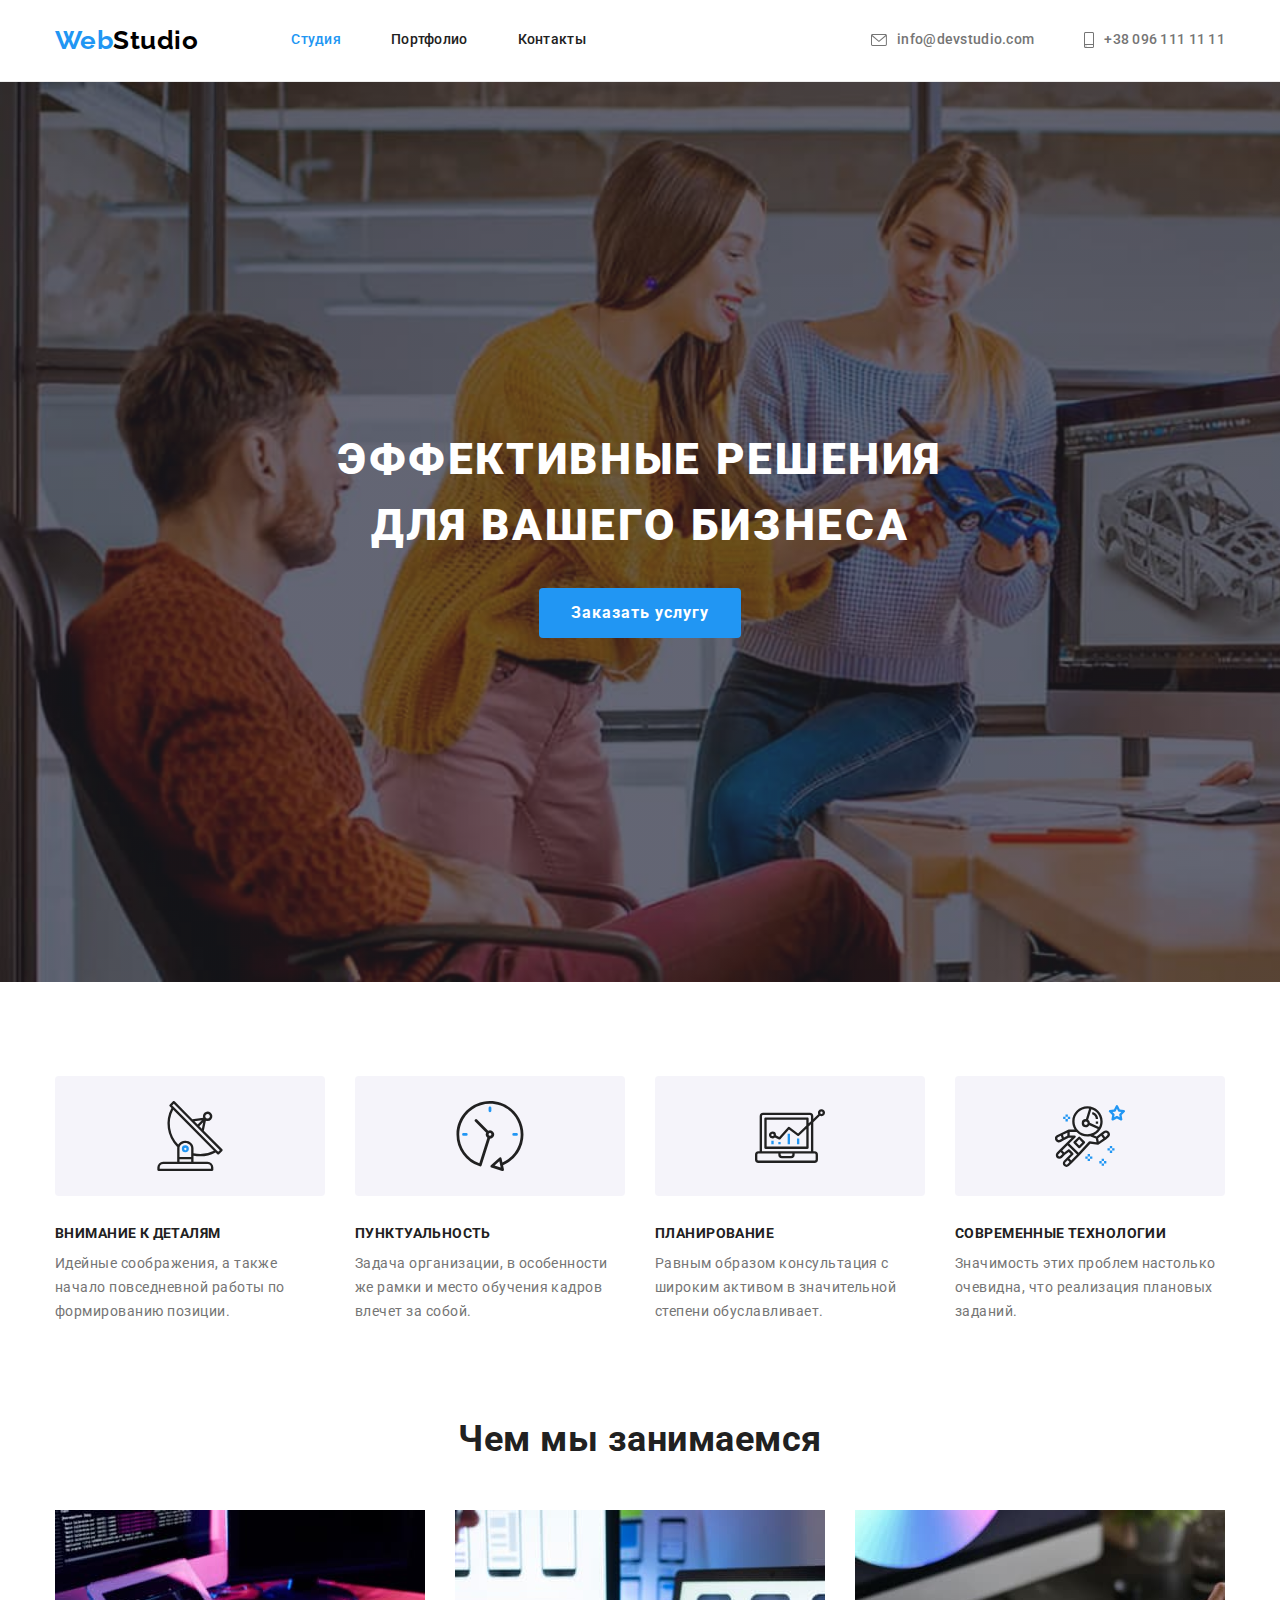
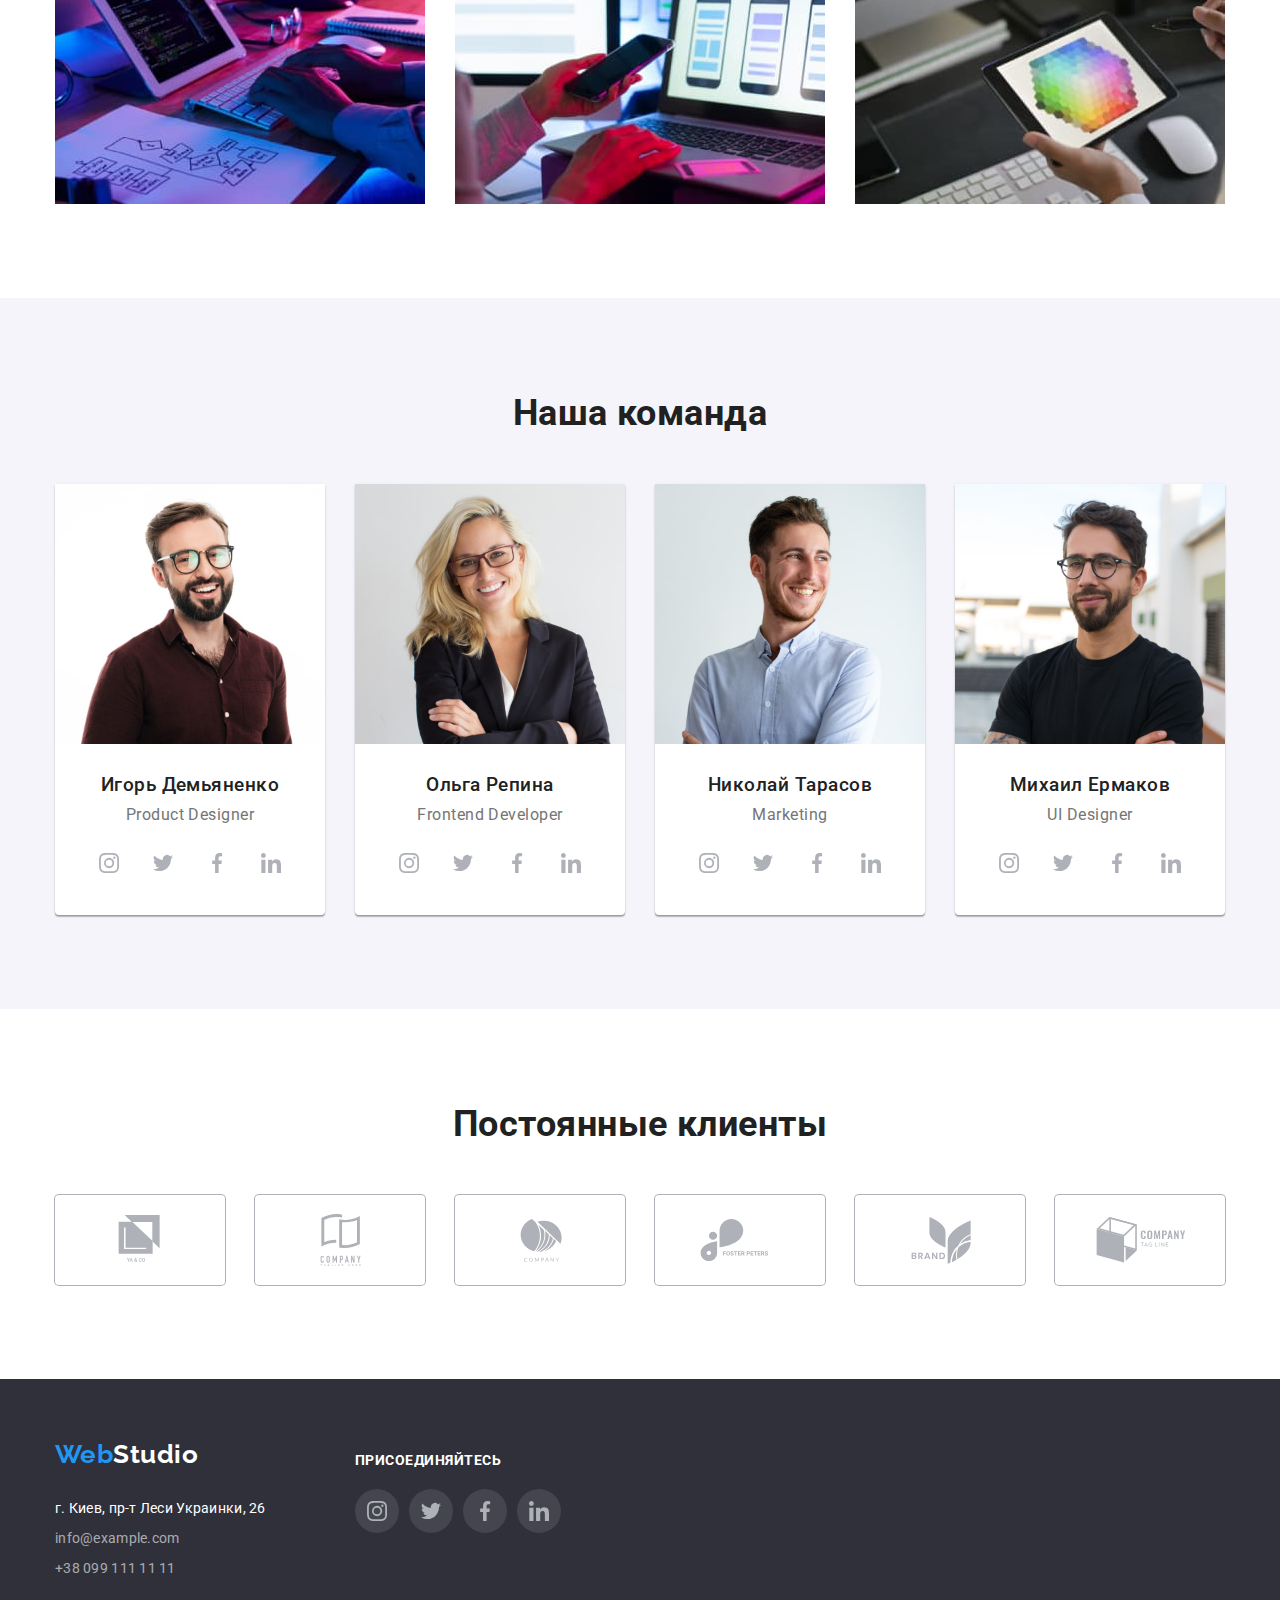
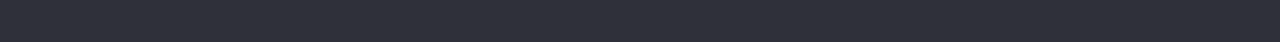
==== index.html @ 1696f5d5 "Клонирую файлы предыдущей работы." ====
<!DOCTYPE html>
<html lang="ru">
  <head>
    <meta charset="UTF-8" />
    <meta http-equiv="X-UA-Compatible" content="IE=edge" />
    <meta name="viewport" content="width=device-width, initial-scale=1.0" />
    <title>Студия</title>
    <link rel="preconnect" href="https://fonts.gstatic.com" />
    <link
      href="https://fonts.googleapis.com/css2?family=Raleway:wght@700&family=Roboto:wght@400;500;700;900&display=swap"
      rel="stylesheet"
    />
    <link
      rel="stylesheet"
      href="https://cdnjs.cloudflare.com/ajax/libs/modern-normalize/1.0.0/modern-normalize.min.css"
    />
    <link rel="stylesheet" href="./css/styles.css" />
  </head>
  <body>
    <header class="site-header">
      <div class="container flexbox">
        <nav class="site-navigation flexbox">
          <a href="./index.html" class="logo" tabindex="-1"
            ><span class="accent">Web</span>Studio</a
          >
          <ul class="menu list flexbox">
            <li class="item">
              <a class="current menu-link link" href="./index.html" tabindex="1"
                >Студия</a
              >
            </li>
            <li class="item">
              <a class="menu-link link" href="./portfolio.html" tabindex="2"
                >Портфолио</a
              >
            </li>
            <li class="item">
              <a class="menu-link link" href="" tabindex="3">Контакты</a>
            </li>
          </ul>
        </nav>
        <ul class="contacts list flexbox">
          <li class="item">
            <a class="contacts-link link" href="mailto:info@devstudio.com">
              <svg class="icon" width="16" height="12">
                <use href="./images/icons.svg#icon-envelope"></use>
              </svg>
              info@devstudio.com
            </a>
          </li>
          <li class="item">
            <a class="contacts-link link" href="tel:+380961111111">
              <svg class="icon" width="10" height="16">
                <use href="./images/icons.svg#icon-smartphone"></use>
              </svg>
              +38 096 111 11 11
            </a>
          </li>
        </ul>
      </div>
    </header>

    <main>
      <section class="hero">
        <div class="container">
          <h1 class="hero-title">Эффективные решения для вашего бизнеса</h1>
          <button class="hero-button" type="button">Заказать услугу</button>
        </div>
      </section>
      <section class="section-features">
        <div class="container">
          <h2 class="visually-hidden">Особенности</h2>
          <ul class="features-list list grid">
            <li class="item">
              <h3 class="features-title icon-antenna">Внимание к деталям</h3>
              <p class="features-text">
                Идейные соображения, а также начало повседневной работы по
                формированию позиции.
              </p>
            </li>
            <li class="item">
              <h3 class="features-title icon-clock">Пунктуальность</h3>
              <p class="features-text">
                Задача организации, в особенности же рамки и место обучения
                кадров влечет за собой.
              </p>
            </li>
            <li class="item">
              <h3 class="features-title icon-diagram">Планирование</h3>
              <p class="features-text">
                Равным образом консультация с широким активом в значительной
                степени обуславливает.
              </p>
            </li>
            <li class="item">
              <h3 class="features-title icon-astronaut">
                Современные технологии
              </h3>
              <p class="features-text">
                Значимость этих проблем настолько очевидна, что реализация
                плановых заданий.
              </p>
            </li>
          </ul>
        </div>
      </section>
      <section class="section">
        <div class="container">
          <h2 class="section-title">Чем мы занимаемся</h2>
          <ul class="services list grid">
            <li class="item">
              <img
                class="image"
                src="./images/img1-min.jpg"
                width="370"
                height="294"
                alt="Услуга 1"
              />
            </li>
            <li class="item">
              <img
                class="image"
                src="./images/img2-min.jpg"
                width="370"
                height="294"
                alt="Услуга 2"
              />
            </li>
            <li class="item">
              <img
                class="image"
                src="./images/img3-min.jpg"
                width="370"
                height="294"
                alt="Услуга 3"
              />
            </li>
          </ul>
        </div>
      </section>
      <section class="section section-team">
        <div class="container">
          <h2 class="section-title">Наша команда</h2>
          <ul class="team list grid">
            <li class="item">
              <img
                class="image"
                src="./images/team/team-cart-1-min.jpg"
                width="810"
                height="780"
                alt="Игорь Демьяненко"
              />
              <div class="team-info">
                <h3 class="team-member">Игорь Демьяненко</h3>
                <p class="team-member-position">Product Designer</p>
                <ul class="member-social-list list">
                  <li class="social-item">
                    <a href="" target="_blank" rel="noopener noreferrer">
                      <svg width="44" height="44">
                        <use href="./images/icons.svg#icon-instagram"></use>
                      </svg>
                    </a>
                  </li>
                  <li class="social-item">
                    <a href="" target="_blank" rel="noopener noreferrer">
                      <svg width="44" height="44">
                        <use href="./images/icons.svg#icon-twitter"></use>
                      </svg>
                    </a>
                  </li>
                  <li class="social-item">
                    <a href="" target="_blank" rel="noopener noreferrer">
                      <svg width="44" height="44">
                        <use href="./images/icons.svg#icon-facebook"></use>
                      </svg>
                    </a>
                  </li>
                  <li class="social-item">
                    <a href="" target="_blank" rel="noopener noreferrer">
                      <svg width="44" height="44">
                        <use href="./images/icons.svg#icon-linkedin"></use>
                      </svg>
                    </a>
                  </li>
                </ul>
              </div>
            </li>
            <li class="item">
              <img
                class="image"
                src="./images/team/team-cart-2-min.jpg"
                width="810"
                height="780"
                alt="Ольга Репина"
              />
              <div class="team-info">
                <h3 class="team-member">Ольга Репина</h3>
                <p class="team-member-position">Frontend Developer</p>
                <ul class="member-social-list list">
                  <li class="social-item">
                    <a href="" target="_blank" rel="noopener noreferrer">
                      <svg width="44" height="44">
                        <use href="./images/icons.svg#icon-instagram"></use>
                      </svg>
                    </a>
                  </li>
                  <li class="social-item">
                    <a href="" target="_blank" rel="noopener noreferrer">
                      <svg width="44" height="44">
                        <use href="./images/icons.svg#icon-twitter"></use>
                      </svg>
                    </a>
                  </li>
                  <li class="social-item">
                    <a href="" target="_blank" rel="noopener noreferrer">
                      <svg width="44" height="44">
                        <use href="./images/icons.svg#icon-facebook"></use>
                      </svg>
                    </a>
                  </li>
                  <li class="social-item">
                    <a href="" target="_blank" rel="noopener noreferrer">
                      <svg width="44" height="44">
                        <use href="./images/icons.svg#icon-linkedin"></use>
                      </svg>
                    </a>
                  </li>
                </ul>
              </div>
            </li>
            <li class="item">
              <img
                class="image"
                src="./images/team/team-cart-3-min.jpg"
                width="810"
                height="780"
                alt="Николай Тарасов"
              />
              <div class="team-info">
                <h3 class="team-member">Николай Тарасов</h3>
                <p class="team-member-position">Marketing</p>
                <ul class="member-social-list list">
                  <li class="social-item">
                    <a href="" target="_blank" rel="noopener noreferrer">
                      <svg width="44" height="44">
                        <use href="./images/icons.svg#icon-instagram"></use>
                      </svg>
                    </a>
                  </li>
                  <li class="social-item">
                    <a href="" target="_blank" rel="noopener noreferrer">
                      <svg width="44" height="44">
                        <use href="./images/icons.svg#icon-twitter"></use>
                      </svg>
                    </a>
                  </li>
                  <li class="social-item">
                    <a href="" target="_blank" rel="noopener noreferrer">
                      <svg width="44" height="44">
                        <use href="./images/icons.svg#icon-facebook"></use>
                      </svg>
                    </a>
                  </li>
                  <li class="social-item">
                    <a href="" target="_blank" rel="noopener noreferrer">
                      <svg width="44" height="44">
                        <use href="./images/icons.svg#icon-linkedin"></use>
                      </svg>
                    </a>
                  </li>
                </ul>
              </div>
            </li>
            <li class="item">
              <img
                class="image"
                src="./images/team/team-cart-4-min.jpg"
                width="810"
                height="780"
                alt="Михаил Ермаков"
              />
              <div class="team-info">
                <h3 class="team-member">Михаил Ермаков</h3>
                <p class="team-member-position">UI Designer</p>
                <ul class="member-social-list list">
                  <li class="social-item">
                    <a href="" target="_blank" rel="noopener noreferrer">
                      <svg width="44" height="44">
                        <use href="./images/icons.svg#icon-instagram"></use>
                      </svg>
                    </a>
                  </li>
                  <li class="social-item">
                    <a href="" target="_blank" rel="noopener noreferrer">
                      <svg width="44" height="44">
                        <use href="./images/icons.svg#icon-twitter"></use>
                      </svg>
                    </a>
                  </li>
                  <li class="social-item">
                    <a href="" target="_blank" rel="noopener noreferrer">
                      <svg width="44" height="44">
                        <use href="./images/icons.svg#icon-facebook"></use>
                      </svg>
                    </a>
                  </li>
                  <li class="social-item">
                    <a href="" target="_blank" rel="noopener noreferrer">
                      <svg width="44" height="44">
                        <use href="./images/icons.svg#icon-linkedin"></use>
                      </svg>
                    </a>
                  </li>
                </ul>
              </div>
            </li>
          </ul>
        </div>
      </section>

      <section class="clisnts section">
        <div class="container">
          <h2 class="section-title">Постоянные клиенты</h2>
          <ul class="clients-list grid list">
            <li class="item">
              <a
                class="client-link"
                href=""
                target="_blank"
                rel="noopener noreferrer"
              >
                <svg width="170" height="90">
                  <use href="./images/sprite-clients.svg#icon-client-1"></use>
                </svg>
              </a>
            </li>
            <li class="item">
              <a
                class="client-link"
                href=""
                target="_blank"
                rel="noopener noreferrer"
              >
                <svg width="170" height="90">
                  <use href="./images/sprite-clients.svg#icon-client-2"></use>
                </svg>
              </a>
            </li>
            <li class="item">
              <a
                class="client-link"
                href=""
                target="_blank"
                rel="noopener noreferrer"
              >
                <svg width="170" height="90">
                  <use href="./images/sprite-clients.svg#icon-client-3"></use>
                </svg>
              </a>
            </li>
            <li class="item">
              <a
                class="client-link"
                href=""
                target="_blank"
                rel="noopener noreferrer"
              >
                <svg width="170" height="90">
                  <use href="./images/sprite-clients.svg#icon-client-4"></use>
                </svg>
              </a>
            </li>
            <li class="item">
              <a
                class="client-link"
                href=""
                target="_blank"
                rel="noopener noreferrer"
              >
                <svg width="170" height="90">
                  <use href="./images/sprite-clients.svg#icon-client-5"></use>
                </svg>
              </a>
            </li>
            <li class="item">
              <a
                class="client-link"
                href=""
                target="_blank"
                rel="noopener noreferrer"
              >
                <svg width="170" height="90">
                  <use href="./images/sprite-clients.svg#icon-client-6"></use>
                </svg>
              </a>
            </li>
          </ul>
        </div>
      </section>
    </main>
    <footer class="footer">
      <div class="container">
        <ul class="grid list">
          <li class="item">
            <a href="./index.html" class="logo footer-logo"
              ><span class="accent">Web</span>Studio</a
            >
            <address class="footer-contacs">
              <ul class="list">
                <li>
                  <a
                    class="footer-contacs-item color-w link"
                    href="https://goo.gl/maps/rSywJjDoSxNGy83C9"
                    target="_blank"
                    rel="noopener noreferrer"
                    >г. Киев, пр-т Леси Украинки, 26</a
                  >
                </li>
                <li>
                  <a
                    class="footer-contacs-item link"
                    href="mailto:info@example.com"
                    >info@example.com</a
                  >
                </li>
                <li>
                  <a class="footer-contacs-item link" href="tel:+380991111111"
                    >+38 099 111 11 11</a
                  >
                </li>
              </ul>
            </address>
          </li>
          <li class="item">
            <p class="social-title">Присоединяйтесь</p>
            <ul class="footer-social-list list">
              <li class="social-item">
                <a href="" target="_blank" rel="noopener noreferrer">
                  <svg width="44" height="44">
                    <use href="./images/icons.svg#icon-instagram"></use>
                  </svg>
                </a>
              </li>
              <li class="social-item">
                <a href="" target="_blank" rel="noopener noreferrer">
                  <svg width="44" height="44">
                    <use href="./images/icons.svg#icon-twitter"></use>
                  </svg>
                </a>
              </li>
              <li class="social-item">
                <a href="" target="_blank" rel="noopener noreferrer">
                  <svg width="44" height="44">
                    <use href="./images/icons.svg#icon-facebook"></use>
                  </svg>
                </a>
              </li>
              <li class="social-item">
                <a href="" target="_blank" rel="noopener noreferrer">
                  <svg width="44" height="44">
                    <use href="./images/icons.svg#icon-linkedin"></use>
                  </svg>
                </a>
              </li>
            </ul>
          </li>
          <li class="item"></li>
          <li class="item"></li>
        </ul>
      </div>
    </footer>
  </body>
</html>
---- css/styles.css ----
:root {
  --main-text-color: #757575;
  --color-text: #212121;
  --color-text-w: #ffffff;
  --color-accent: #2196f3;
  --color-background-dark: #2f303a;
  --color-background-btn: #f5f4fa;
  --background-btn-focus: #188ce8;
  --grid-item: 3;
  --padding-section: 94px;
}

body {
  font-family: 'Roboto', sans-serif;
  font-weight: 400;
  font-size: 16px;
  line-height: 1.87;
  letter-spacing: 0.03em;
  color: var(--main-text-color);
}

h1,
h2,
h3,
h4,
h5,
h6 {
  margin-top: 0;
}

.container {
  width: 1200px;
  padding-left: 15px;
  padding-right: 15px;
  margin-left: auto;
  margin-right: auto;
}

.visually-hidden {
  position: absolute !important;
  clip: rect(1px 1px 1px 1px);
  clip: rect(1px, 1px, 1px, 1px);
  padding: 0 !important;
  border: 0 !important;
  height: 1px !important;
  width: 1px !important;
  overflow: hidden;
}

.icon {
  fill: currentColor;
  margin-right: 10px;
}

.logo {
  font-family: 'Raleway', sans-serif;
  font-weight: 700;
  font-size: 26px;
  line-height: 1.19;
  text-decoration: none;
  color: #000000;
}

.footer {
  background-color: var(--color-background-dark);
}

.footer .grid > .item {
  --grid-item: 4;
}

.footer-social-list {
  display: flex;
}

.accent {
  color: var(--color-accent);
}

.list {
  list-style: none;
  margin: 0;
  padding: 0;
}

.link {
  font-size: 14px;
  line-height: 1.14;
  letter-spacing: 0.02em;
  text-decoration: none;
}

.image {
  max-width: 100%;
  height: auto;
  display: block;
}

.section-title {
  margin-bottom: 50px;
  font-weight: 700;
  font-size: 36px;
  line-height: 1.167;
  text-align: center;
  color: var(--color-text);
}

.flexbox {
  display: flex;
}

.grid {
  display: flex;
  flex-wrap: wrap;
  margin-top: -30px;
  margin-left: -30px;
}

.grid > .item {
  margin-top: 30px;
  margin-left: 30px;
  flex-basis: calc((100% - 30px * var(--grid-item)) / var(--grid-item));
}

.section {
  padding-top: var(--padding-section);
  padding-bottom: var(--padding-section);
}

.site-header {
  padding-top: 25px;
  padding-bottom: 25px;
  border-bottom: 1px solid #ececec;
}

.site-navigation,
.site-header > .container {
  align-items: center;
}

.menu {
  margin-left: 93px;
}

/* .site-header .item:not(:last-child) {
  margin-right: 50px;
} */

.site-header .item + .item {
  margin-left: 50px;
}

.menu-link,
.contacts-link {
  font-weight: 500;
}

.menu-link {
  color: var(--color-text);
  display: block;
  padding: 5px 0;
}

.contacts {
  margin-left: auto;
  align-items: center;
}

.contacts-link {
  color: var(--main-text-color);
  display: flex;
  align-items: center;
}

.current,
.menu-link:hover,
.menu-link:focus,
.contacts-link:hover,
.contacts-link:focus {
  color: var(--color-accent);
}

.hero {
  display: flex;
  align-items: center;
  min-height: 100vh;
  background-color: var(--color-background-dark);
  text-align: center;
  background-image: linear-gradient(
      to bottom,
      rgba(47, 48, 58, 0.4),
      rgba(47, 48, 58, 0.4)
    ),
    url(../images/hero-bg-min.jpeg);
  background-repeat: no-repeat;
  background-size: cover;
  background-position: left top;
  max-width: 1600px;
  margin-left: auto;
  margin-right: auto;
}

.hero-title {
  max-width: 696px;
  margin-left: auto;
  margin-right: auto;
  font-weight: 900;
  font-size: 44px;
  line-height: 1.5;
  letter-spacing: 0.06em;
  text-transform: uppercase;
  color: var(--color-text-w);
}

.hero-button {
  font-weight: 700;
  line-height: 1.875;
  letter-spacing: 0.06em;
  color: var(--color-text-w);
  cursor: pointer;
  background-color: var(--color-accent);

  padding: 10px 32px;
  border-width: 0;
  border-radius: 4px;
}

.hero-button:hover,
.hero-button:focus {
  background-color: var(--background-btn-focus);
}

.footer-logo {
  color: var(--color-text-w);
}

.section-features {
  padding-top: var(--padding-section);
}

.features-list > .item {
  --grid-item: 4;
}

.features-title {
  font-weight: 700;
  font-size: 14px;
  line-height: 1.14;
  letter-spacing: 0.03em;
  text-transform: uppercase;
  color: var(--color-text);
  margin-bottom: 10px;
}

.features-title::before {
  content: '';
  display: block;
  height: 120px;
  background-color: var(--color-background-btn);
  background-repeat: no-repeat;
  background-position: center;
  border-radius: 4px;
  margin-bottom: 30px;
}

.icon-antenna::before {
  background-image: url(../images/features/antenna.svg);
}

.icon-clock::before {
  background-image: url(../images/features/clock.svg);
}

.icon-diagram::before {
  background-image: url(../images/features/diagram.svg);
}

.icon-astronaut::before {
  background-image: url(../images/features/astronaut.svg);
}

.features-text {
  font-size: 14px;
  line-height: 1.714;
  margin: 0;
}

.section-team {
  background-color: var(--color-background-btn);
}

.team {
  text-align: center;
}

.team > .item {
  --grid-item: 4;
  background-color: #ffffff;
  box-shadow: 0px 1px 3px rgba(0, 0, 0, 0.12), 0px 1px 1px rgba(0, 0, 0, 0.14),
    0px 2px 1px rgba(0, 0, 0, 0.2);
  border-radius: 0px 0px 4px 4px;
}

.team-info {
  padding: 30px 24px;
}

.team-member {
  margin-bottom: 10px;
  font-weight: 500;
  color: var(--color-text);
}

.team-member,
.team-member-position {
  line-height: 1.18;
}

.team-member-position {
  margin: 0;
}

.footer {
  padding-top: 60px;
  padding-bottom: 60px;
}

.footer-contacs {
  font-style: normal;
  margin-top: 20px;
}

.footer-contacs-item {
  font-size: 14px;
  line-height: 1.714;
  color: rgba(255, 255, 255, 0.6);
}

.color-w {
  color: var(--color-text-w);
}

.work-info {
  padding: 20px 24px;
  border: 1px solid #eeeeee;
  border-top-width: 0;
}

.work-link {
  text-decoration: none;
}

.work-link:hover,
.work-link:focus {
  display: block;
  box-shadow: 0px 1px 1px rgba(0, 0, 0, 0.12), 0px 4px 4px rgba(0, 0, 0, 0.06),
    1px 4px 6px rgba(0, 0, 0, 0.16);
}

.work-title {
  margin-bottom: 4px;
  font-weight: 700;
  font-size: 18px;
  line-height: 2;
  letter-spacing: 0.06em;
  color: var(--color-text);
}

.work-category {
  color: var(--main-text-color);
  margin: 0;
}

.filter {
  display: flex;
  justify-content: center;
  margin-bottom: 50px;
}

.filter > .item + .item {
  margin-left: 8px;
}

.fiter-button {
  padding: 6px 22px;
  font-weight: 500;
  line-height: 1.625;
  text-align: center;
  color: var(--color-text);
  background-color: var(--color-background-btn);
  cursor: pointer;
  border-width: 0;
  border-radius: 4px;
}

.fiter-button:hover,
.fiter-button:focus {
  color: var(--color-text-w);
  background-color: var(--color-accent);
  box-shadow: 0px 3px 1px rgba(0, 0, 0, 0.1), 0px 1px 2px rgba(0, 0, 0, 0.08),
    0px 2px 2px rgba(0, 0, 0, 0.12);
}

.member-social-list {
  display: flex;
  justify-content: center;
  margin-top: 16px;
}

.social-item + .social-item {
  margin-left: 10px;
}

.social-item > a {
  display: flex;
  justify-content: center;
  align-items: center;
  border-radius: 50%;
  color: #afb1b8;
  background-color: rgba(255, 255, 255, 0.1);
}

.social-item > a:hover,
.social-item > a:focus {
  background-color: var(--color-accent);
  color: var(--color-text-w);
}

.social-item > a > svg {
  fill: currentColor;
}

.clients-list > .item {
  --grid-item: 6;
}

.client-link {
  display: flex;
  color: #afb1b8;
  box-shadow: 0 0 0 1px #afb1b8;
  box-sizing: border-box;
  border-radius: 4px;
}

.client-link:hover,
.client-link:focus {
  box-shadow: 0 0 0 1px var(--color-accent);
  color: var(--color-accent);
}

.client-link > svg {
  fill: currentColor;
}

.social-title {
  font-weight: 700;
  font-size: 14px;
  line-height: 1.14;
  text-transform: uppercase;
  color: var(--color-text-w);
  margin-bottom: 20px;
}
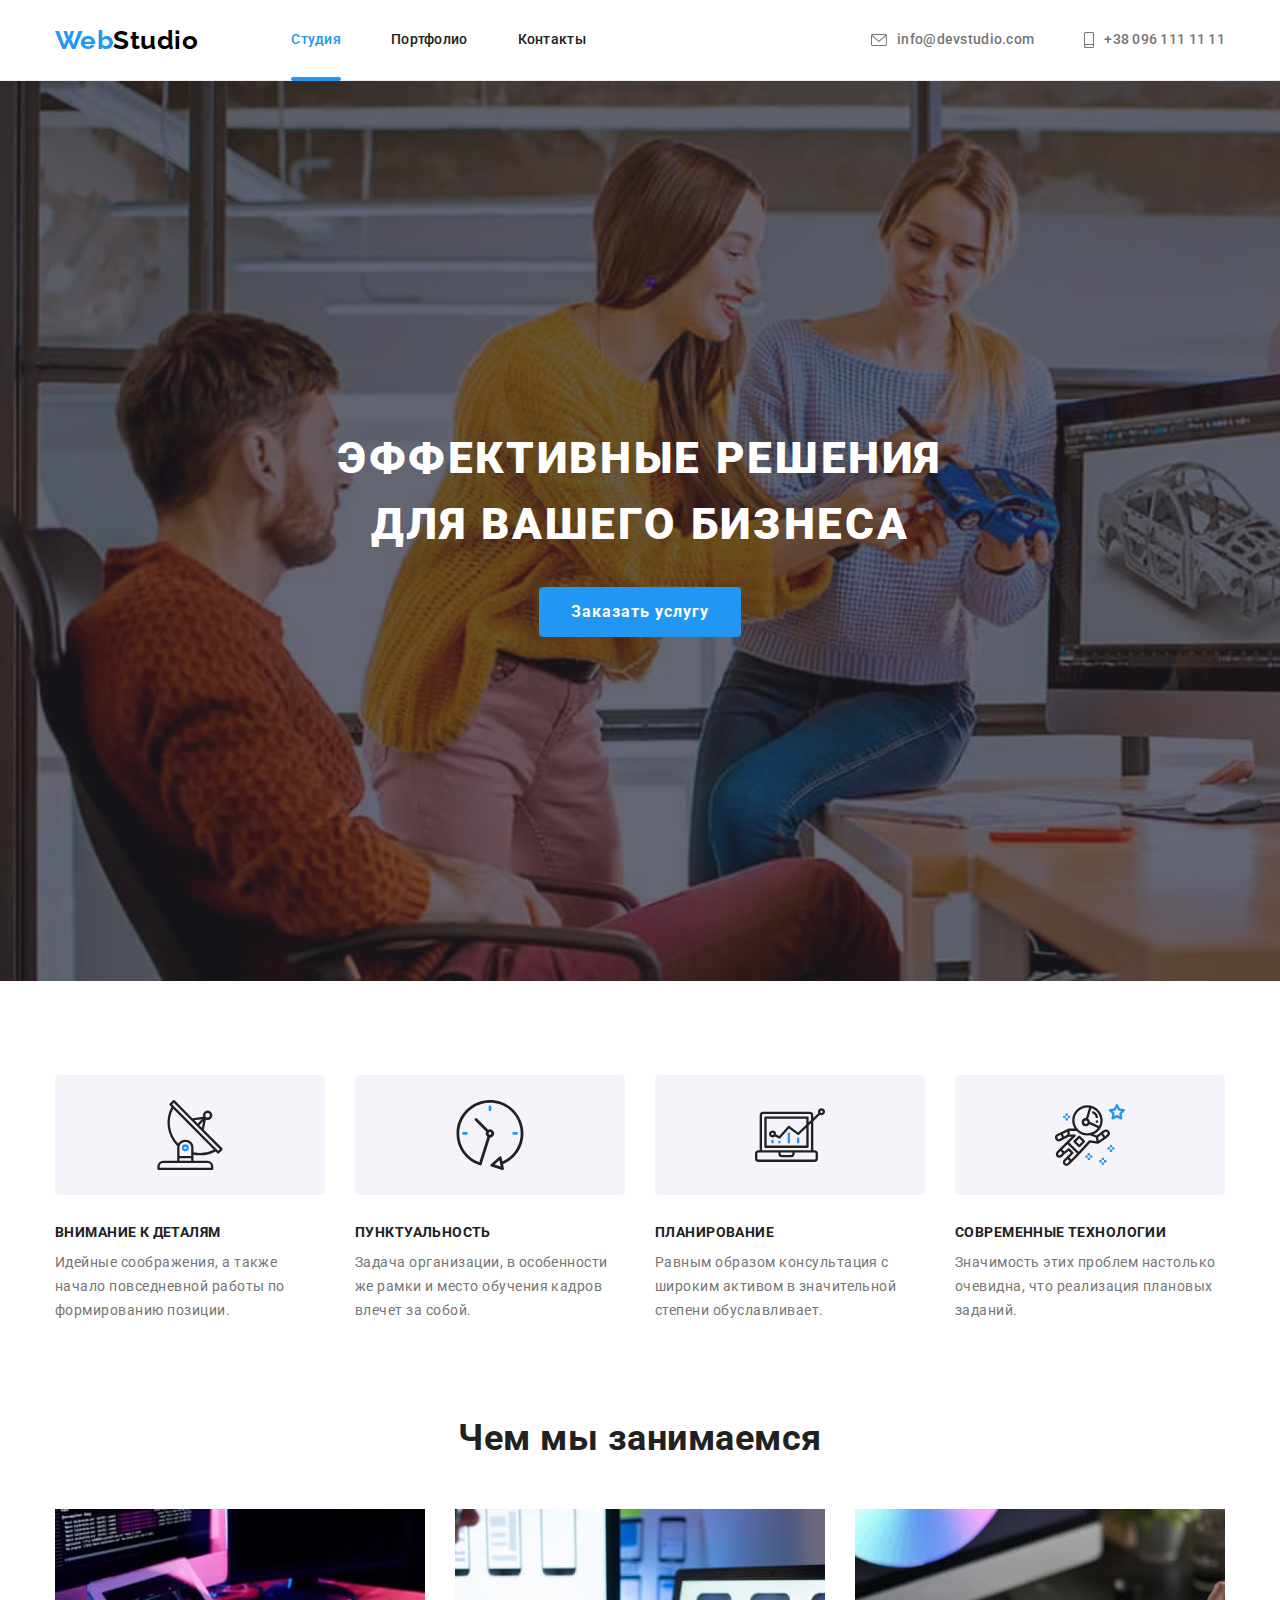
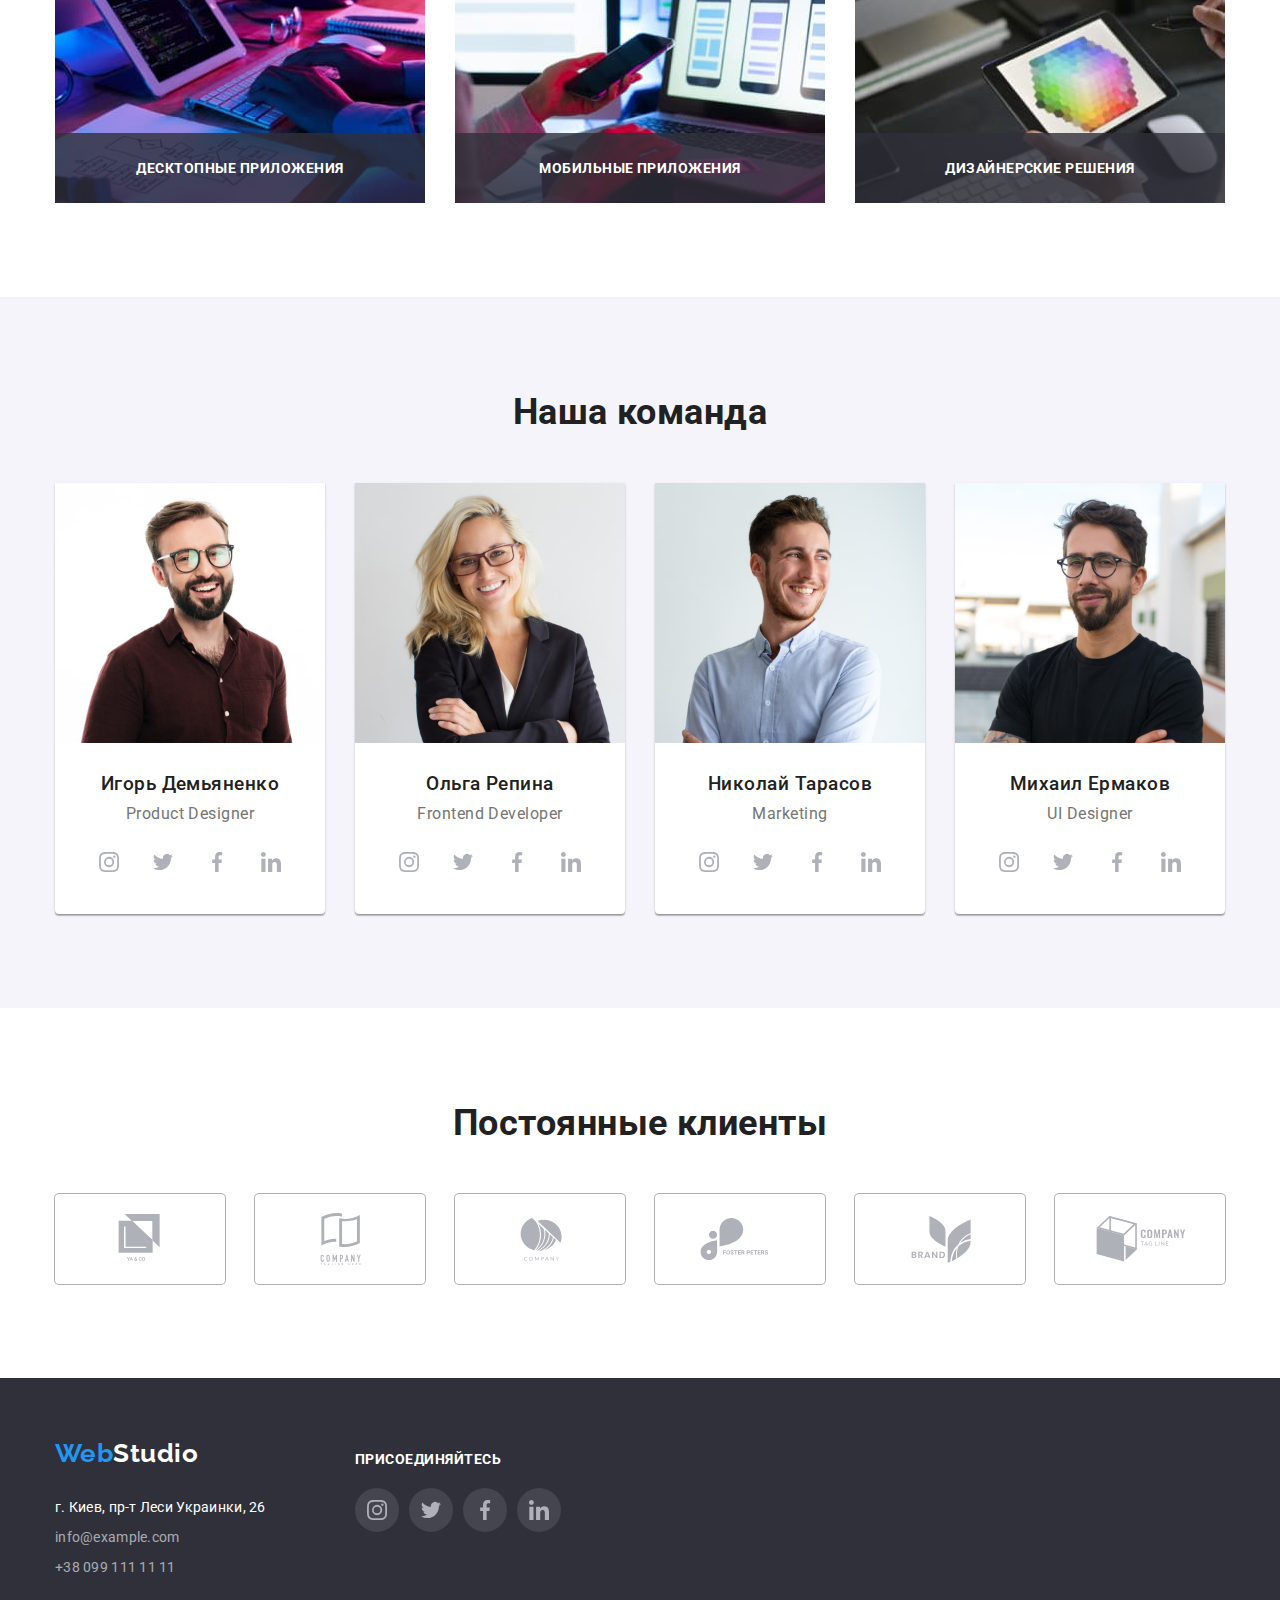
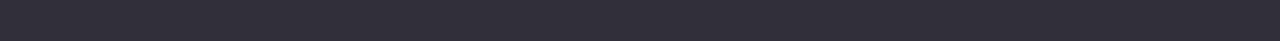
==== commit a840b37d: "Делаю плавные переходы для всех элементов" ====
--- a/index.html
+++ b/index.html
@@ -20,28 +20,22 @@
     <header class="site-header">
       <div class="container flexbox">
         <nav class="site-navigation flexbox">
-          <a href="./index.html" class="logo" tabindex="-1"
-            ><span class="accent">Web</span>Studio</a
-          >
+          <a href="./index.html" class="logo" tabindex="-1"><span class="accent">Web</span>Studio</a>
           <ul class="menu list flexbox">
             <li class="item">
-              <a class="current menu-link link" href="./index.html" tabindex="1"
-                >Студия</a
-              >
-            </li>
-            <li class="item">
-              <a class="menu-link link" href="./portfolio.html" tabindex="2"
-                >Портфолио</a
-              >
-            </li>
-            <li class="item">
-              <a class="menu-link link" href="" tabindex="3">Контакты</a>
+              <a class="current menu-link link main-animated" href="./index.html" tabindex="1">Студия</a>
+            </li>
+            <li class="item">
+              <a class="menu-link link main-animated" href="./portfolio.html" tabindex="2">Портфолио</a>
+            </li>
+            <li class="item">
+              <a class="menu-link link main-animated" href="" tabindex="3">Контакты</a>
             </li>
           </ul>
         </nav>
         <ul class="contacts list flexbox">
           <li class="item">
-            <a class="contacts-link link" href="mailto:info@devstudio.com">
+            <a class="contacts-link link main-animated" href="mailto:info@devstudio.com">
               <svg class="icon" width="16" height="12">
                 <use href="./images/icons.svg#icon-envelope"></use>
               </svg>
@@ -49,7 +43,7 @@
             </a>
           </li>
           <li class="item">
-            <a class="contacts-link link" href="tel:+380961111111">
+            <a class="contacts-link link main-animated" href="tel:+380961111111">
               <svg class="icon" width="10" height="16">
                 <use href="./images/icons.svg#icon-smartphone"></use>
               </svg>
@@ -64,7 +58,7 @@
       <section class="hero">
         <div class="container">
           <h1 class="hero-title">Эффективные решения для вашего бизнеса</h1>
-          <button class="hero-button" type="button">Заказать услугу</button>
+          <button class="hero-button main-animated" type="button">Заказать услугу</button>
         </div>
       </section>
       <section class="section-features">
@@ -74,32 +68,24 @@
             <li class="item">
               <h3 class="features-title icon-antenna">Внимание к деталям</h3>
               <p class="features-text">
-                Идейные соображения, а также начало повседневной работы по
-                формированию позиции.
+                Идейные соображения, а также начало повседневной работы по формированию позиции.
               </p>
             </li>
             <li class="item">
               <h3 class="features-title icon-clock">Пунктуальность</h3>
               <p class="features-text">
-                Задача организации, в особенности же рамки и место обучения
-                кадров влечет за собой.
+                Задача организации, в особенности же рамки и место обучения кадров влечет за собой.
               </p>
             </li>
             <li class="item">
               <h3 class="features-title icon-diagram">Планирование</h3>
               <p class="features-text">
-                Равным образом консультация с широким активом в значительной
-                степени обуславливает.
+                Равным образом консультация с широким активом в значительной степени обуславливает.
               </p>
             </li>
             <li class="item">
-              <h3 class="features-title icon-astronaut">
-                Современные технологии
-              </h3>
-              <p class="features-text">
-                Значимость этих проблем настолько очевидна, что реализация
-                плановых заданий.
-              </p>
+              <h3 class="features-title icon-astronaut">Современные технологии</h3>
+              <p class="features-text">Значимость этих проблем настолько очевидна, что реализация плановых заданий.</p>
             </li>
           </ul>
         </div>
@@ -109,31 +95,16 @@
           <h2 class="section-title">Чем мы занимаемся</h2>
           <ul class="services list grid">
             <li class="item">
-              <img
-                class="image"
-                src="./images/img1-min.jpg"
-                width="370"
-                height="294"
-                alt="Услуга 1"
-              />
-            </li>
-            <li class="item">
-              <img
-                class="image"
-                src="./images/img2-min.jpg"
-                width="370"
-                height="294"
-                alt="Услуга 2"
-              />
-            </li>
-            <li class="item">
-              <img
-                class="image"
-                src="./images/img3-min.jpg"
-                width="370"
-                height="294"
-                alt="Услуга 3"
-              />
+              <img class="image" src="./images/img1-min.jpg" width="370" height="294" alt="Услуга 1" />
+              <h3 class="service-name">Десктопные приложения</h3>
+            </li>
+            <li class="item">
+              <img class="image" src="./images/img2-min.jpg" width="370" height="294" alt="Услуга 2" />
+              <h3 class="service-name">Мобильные приложения</h3>
+            </li>
+            <li class="item">
+              <img class="image" src="./images/img3-min.jpg" width="370" height="294" alt="Услуга 3" />
+              <h3 class="service-name">Дизайнерские решения</h3>
             </li>
           </ul>
         </div>
@@ -155,28 +126,28 @@
                 <p class="team-member-position">Product Designer</p>
                 <ul class="member-social-list list">
                   <li class="social-item">
-                    <a href="" target="_blank" rel="noopener noreferrer">
+                    <a class="main-animated" href="" target="_blank" rel="noopener noreferrer">
                       <svg width="44" height="44">
                         <use href="./images/icons.svg#icon-instagram"></use>
                       </svg>
                     </a>
                   </li>
                   <li class="social-item">
-                    <a href="" target="_blank" rel="noopener noreferrer">
+                    <a class="main-animated" href="" target="_blank" rel="noopener noreferrer">
                       <svg width="44" height="44">
                         <use href="./images/icons.svg#icon-twitter"></use>
                       </svg>
                     </a>
                   </li>
                   <li class="social-item">
-                    <a href="" target="_blank" rel="noopener noreferrer">
+                    <a class="main-animated" href="" target="_blank" rel="noopener noreferrer">
                       <svg width="44" height="44">
                         <use href="./images/icons.svg#icon-facebook"></use>
                       </svg>
                     </a>
                   </li>
                   <li class="social-item">
-                    <a href="" target="_blank" rel="noopener noreferrer">
+                    <a class="main-animated" href="" target="_blank" rel="noopener noreferrer">
                       <svg width="44" height="44">
                         <use href="./images/icons.svg#icon-linkedin"></use>
                       </svg>
@@ -186,40 +157,34 @@
               </div>
             </li>
             <li class="item">
-              <img
-                class="image"
-                src="./images/team/team-cart-2-min.jpg"
-                width="810"
-                height="780"
-                alt="Ольга Репина"
-              />
+              <img class="image" src="./images/team/team-cart-2-min.jpg" width="810" height="780" alt="Ольга Репина" />
               <div class="team-info">
                 <h3 class="team-member">Ольга Репина</h3>
                 <p class="team-member-position">Frontend Developer</p>
                 <ul class="member-social-list list">
                   <li class="social-item">
-                    <a href="" target="_blank" rel="noopener noreferrer">
+                    <a class="main-animated" href="" target="_blank" rel="noopener noreferrer">
                       <svg width="44" height="44">
                         <use href="./images/icons.svg#icon-instagram"></use>
                       </svg>
                     </a>
                   </li>
                   <li class="social-item">
-                    <a href="" target="_blank" rel="noopener noreferrer">
+                    <a class="main-animated" href="" target="_blank" rel="noopener noreferrer">
                       <svg width="44" height="44">
                         <use href="./images/icons.svg#icon-twitter"></use>
                       </svg>
                     </a>
                   </li>
                   <li class="social-item">
-                    <a href="" target="_blank" rel="noopener noreferrer">
+                    <a class="main-animated" href="" target="_blank" rel="noopener noreferrer">
                       <svg width="44" height="44">
                         <use href="./images/icons.svg#icon-facebook"></use>
                       </svg>
                     </a>
                   </li>
                   <li class="social-item">
-                    <a href="" target="_blank" rel="noopener noreferrer">
+                    <a class="main-animated" href="" target="_blank" rel="noopener noreferrer">
                       <svg width="44" height="44">
                         <use href="./images/icons.svg#icon-linkedin"></use>
                       </svg>
@@ -241,28 +206,28 @@
                 <p class="team-member-position">Marketing</p>
                 <ul class="member-social-list list">
                   <li class="social-item">
-                    <a href="" target="_blank" rel="noopener noreferrer">
+                    <a class="main-animated" href="" target="_blank" rel="noopener noreferrer">
                       <svg width="44" height="44">
                         <use href="./images/icons.svg#icon-instagram"></use>
                       </svg>
                     </a>
                   </li>
                   <li class="social-item">
-                    <a href="" target="_blank" rel="noopener noreferrer">
+                    <a class="main-animated" href="" target="_blank" rel="noopener noreferrer">
                       <svg width="44" height="44">
                         <use href="./images/icons.svg#icon-twitter"></use>
                       </svg>
                     </a>
                   </li>
                   <li class="social-item">
-                    <a href="" target="_blank" rel="noopener noreferrer">
+                    <a class="main-animated" href="" target="_blank" rel="noopener noreferrer">
                       <svg width="44" height="44">
                         <use href="./images/icons.svg#icon-facebook"></use>
                       </svg>
                     </a>
                   </li>
                   <li class="social-item">
-                    <a href="" target="_blank" rel="noopener noreferrer">
+                    <a class="main-animated" href="" target="_blank" rel="noopener noreferrer">
                       <svg width="44" height="44">
                         <use href="./images/icons.svg#icon-linkedin"></use>
                       </svg>
@@ -284,28 +249,28 @@
                 <p class="team-member-position">UI Designer</p>
                 <ul class="member-social-list list">
                   <li class="social-item">
-                    <a href="" target="_blank" rel="noopener noreferrer">
+                    <a class="main-animated" href="" target="_blank" rel="noopener noreferrer">
                       <svg width="44" height="44">
                         <use href="./images/icons.svg#icon-instagram"></use>
                       </svg>
                     </a>
                   </li>
                   <li class="social-item">
-                    <a href="" target="_blank" rel="noopener noreferrer">
+                    <a class="main-animated" href="" target="_blank" rel="noopener noreferrer">
                       <svg width="44" height="44">
                         <use href="./images/icons.svg#icon-twitter"></use>
                       </svg>
                     </a>
                   </li>
                   <li class="social-item">
-                    <a href="" target="_blank" rel="noopener noreferrer">
+                    <a class="main-animated" href="" target="_blank" rel="noopener noreferrer">
                       <svg width="44" height="44">
                         <use href="./images/icons.svg#icon-facebook"></use>
                       </svg>
                     </a>
                   </li>
                   <li class="social-item">
-                    <a href="" target="_blank" rel="noopener noreferrer">
+                    <a class="main-animated" href="" target="_blank" rel="noopener noreferrer">
                       <svg width="44" height="44">
                         <use href="./images/icons.svg#icon-linkedin"></use>
                       </svg>
@@ -323,72 +288,42 @@
           <h2 class="section-title">Постоянные клиенты</h2>
           <ul class="clients-list grid list">
             <li class="item">
-              <a
-                class="client-link"
-                href=""
-                target="_blank"
-                rel="noopener noreferrer"
-              >
+              <a class="client-link main-animated" href="" target="_blank" rel="noopener noreferrer">
                 <svg width="170" height="90">
                   <use href="./images/sprite-clients.svg#icon-client-1"></use>
                 </svg>
               </a>
             </li>
             <li class="item">
-              <a
-                class="client-link"
-                href=""
-                target="_blank"
-                rel="noopener noreferrer"
-              >
+              <a class="client-link main-animated" href="" target="_blank" rel="noopener noreferrer">
                 <svg width="170" height="90">
                   <use href="./images/sprite-clients.svg#icon-client-2"></use>
                 </svg>
               </a>
             </li>
             <li class="item">
-              <a
-                class="client-link"
-                href=""
-                target="_blank"
-                rel="noopener noreferrer"
-              >
+              <a class="client-link main-animated" href="" target="_blank" rel="noopener noreferrer">
                 <svg width="170" height="90">
                   <use href="./images/sprite-clients.svg#icon-client-3"></use>
                 </svg>
               </a>
             </li>
             <li class="item">
-              <a
-                class="client-link"
-                href=""
-                target="_blank"
-                rel="noopener noreferrer"
-              >
+              <a class="client-link main-animated" href="" target="_blank" rel="noopener noreferrer">
                 <svg width="170" height="90">
                   <use href="./images/sprite-clients.svg#icon-client-4"></use>
                 </svg>
               </a>
             </li>
             <li class="item">
-              <a
-                class="client-link"
-                href=""
-                target="_blank"
-                rel="noopener noreferrer"
-              >
+              <a class="client-link main-animated" href="" target="_blank" rel="noopener noreferrer">
                 <svg width="170" height="90">
                   <use href="./images/sprite-clients.svg#icon-client-5"></use>
                 </svg>
               </a>
             </li>
             <li class="item">
-              <a
-                class="client-link"
-                href=""
-                target="_blank"
-                rel="noopener noreferrer"
-              >
+              <a class="client-link main-animated" href="" target="_blank" rel="noopener noreferrer">
                 <svg width="170" height="90">
                   <use href="./images/sprite-clients.svg#icon-client-6"></use>
                 </svg>
@@ -402,9 +337,7 @@
       <div class="container">
         <ul class="grid list">
           <li class="item">
-            <a href="./index.html" class="logo footer-logo"
-              ><span class="accent">Web</span>Studio</a
-            >
+            <a href="./index.html" class="logo footer-logo"><span class="accent">Web</span>Studio</a>
             <address class="footer-contacs">
               <ul class="list">
                 <li>
@@ -417,16 +350,10 @@
                   >
                 </li>
                 <li>
-                  <a
-                    class="footer-contacs-item link"
-                    href="mailto:info@example.com"
-                    >info@example.com</a
-                  >
+                  <a class="footer-contacs-item link" href="mailto:info@example.com">info@example.com</a>
                 </li>
                 <li>
-                  <a class="footer-contacs-item link" href="tel:+380991111111"
-                    >+38 099 111 11 11</a
-                  >
+                  <a class="footer-contacs-item link" href="tel:+380991111111">+38 099 111 11 11</a>
                 </li>
               </ul>
             </address>
@@ -435,28 +362,28 @@
             <p class="social-title">Присоединяйтесь</p>
             <ul class="footer-social-list list">
               <li class="social-item">
-                <a href="" target="_blank" rel="noopener noreferrer">
+                <a class="main-animated" href="" target="_blank" rel="noopener noreferrer">
                   <svg width="44" height="44">
                     <use href="./images/icons.svg#icon-instagram"></use>
                   </svg>
                 </a>
               </li>
               <li class="social-item">
-                <a href="" target="_blank" rel="noopener noreferrer">
+                <a class="main-animated" href="" target="_blank" rel="noopener noreferrer">
                   <svg width="44" height="44">
                     <use href="./images/icons.svg#icon-twitter"></use>
                   </svg>
                 </a>
               </li>
               <li class="social-item">
-                <a href="" target="_blank" rel="noopener noreferrer">
+                <a class="main-animated" href="" target="_blank" rel="noopener noreferrer">
                   <svg width="44" height="44">
                     <use href="./images/icons.svg#icon-facebook"></use>
                   </svg>
                 </a>
               </li>
               <li class="social-item">
-                <a href="" target="_blank" rel="noopener noreferrer">
+                <a class="main-animated" href="" target="_blank" rel="noopener noreferrer">
                   <svg width="44" height="44">
                     <use href="./images/icons.svg#icon-linkedin"></use>
                   </svg>
--- a/css/styles.css
+++ b/css/styles.css
@@ -47,6 +47,11 @@
   overflow: hidden;
 }
 
+.main-animated {
+  transition-duration: 250ms;
+  transition-timing-function: cubic-bezier(0.4, 0, 0.2, 1);
+}
+
 .icon {
   fill: currentColor;
   margin-right: 10px;
@@ -128,8 +133,6 @@
 }
 
 .site-header {
-  padding-top: 25px;
-  padding-bottom: 25px;
   border-bottom: 1px solid #ececec;
 }
 
@@ -142,9 +145,9 @@
   margin-left: 93px;
 }
 
-/* .site-header .item:not(:last-child) {
-  margin-right: 50px;
-} */
+.site-header .link {
+  transition-property: color;
+}
 
 .site-header .item + .item {
   margin-left: 50px;
@@ -158,7 +161,20 @@
 .menu-link {
   color: var(--color-text);
   display: block;
-  padding: 5px 0;
+  padding: 32px 0;
+  position: relative;
+}
+
+.menu-link::after {
+  content: '';
+  position: absolute;
+  bottom: -1px;
+  left: 0;
+  display: block;
+  width: 100%;
+  height: 0;
+  background-color: var(--color-accent);
+  border-radius: 2px;
 }
 
 .contacts {
@@ -180,17 +196,17 @@
   color: var(--color-accent);
 }
 
+.current::after {
+  height: 4px;
+}
+
 .hero {
   display: flex;
   align-items: center;
   min-height: 100vh;
   background-color: var(--color-background-dark);
   text-align: center;
-  background-image: linear-gradient(
-      to bottom,
-      rgba(47, 48, 58, 0.4),
-      rgba(47, 48, 58, 0.4)
-    ),
+  background-image: linear-gradient(to bottom, rgba(47, 48, 58, 0.4), rgba(47, 48, 58, 0.4)),
     url(../images/hero-bg-min.jpeg);
   background-repeat: no-repeat;
   background-size: cover;
@@ -223,6 +239,8 @@
   padding: 10px 32px;
   border-width: 0;
   border-radius: 4px;
+
+  transition-property: background-color;
 }
 
 .hero-button:hover,
@@ -285,6 +303,30 @@
   margin: 0;
 }
 
+.services .item {
+  position: relative;
+}
+
+.service-name {
+  position: absolute;
+  left: 0;
+  right: 0;
+  bottom: 0;
+  margin-bottom: 0;
+  padding-top: 27px;
+  padding-bottom: 27px;
+  padding-left: 10px;
+  padding-right: 10px;
+
+  font-weight: 700;
+  font-size: 14px;
+  line-height: 1.1428;
+  text-align: center;
+  text-transform: uppercase;
+  color: var(--color-text-w);
+  background-color: rgba(47, 48, 58, 0.8);
+}
+
 .section-team {
   background-color: var(--color-background-btn);
 }
@@ -296,8 +338,7 @@
 .team > .item {
   --grid-item: 4;
   background-color: #ffffff;
-  box-shadow: 0px 1px 3px rgba(0, 0, 0, 0.12), 0px 1px 1px rgba(0, 0, 0, 0.14),
-    0px 2px 1px rgba(0, 0, 0, 0.2);
+  box-shadow: 0px 1px 3px rgba(0, 0, 0, 0.12), 0px 1px 1px rgba(0, 0, 0, 0.14), 0px 2px 1px rgba(0, 0, 0, 0.2);
   border-radius: 0px 0px 4px 4px;
 }
 
@@ -347,14 +388,40 @@
 }
 
 .work-link {
+  display: block;
   text-decoration: none;
+  transition-property: box-shadow;
 }
 
 .work-link:hover,
 .work-link:focus {
-  display: block;
-  box-shadow: 0px 1px 1px rgba(0, 0, 0, 0.12), 0px 4px 4px rgba(0, 0, 0, 0.06),
-    1px 4px 6px rgba(0, 0, 0, 0.16);
+  box-shadow: 0px 1px 1px rgba(0, 0, 0, 0.12), 0px 4px 4px rgba(0, 0, 0, 0.06), 1px 4px 6px rgba(0, 0, 0, 0.16);
+}
+
+.work-header {
+  position: relative;
+  overflow: hidden;
+}
+
+.work-overlay {
+  position: absolute;
+  top: 100%;
+  left: 0;
+  width: 100%;
+  height: 100%;
+  background-color: rgba(33, 150, 243, 0.9);
+  padding-left: 24px;
+  padding-right: 24px;
+  font-size: 18px;
+  line-height: 1.56;
+  color: var(--color-text-w);
+  display: flex;
+  align-items: center;
+  transition-property: transform;
+}
+
+.work-link:hover .work-overlay {
+  transform: translateY(-100%);
 }
 
 .work-title {
@@ -391,14 +458,14 @@
   cursor: pointer;
   border-width: 0;
   border-radius: 4px;
+  transition-property: color, background-color, box-shadow;
 }
 
 .fiter-button:hover,
 .fiter-button:focus {
   color: var(--color-text-w);
   background-color: var(--color-accent);
-  box-shadow: 0px 3px 1px rgba(0, 0, 0, 0.1), 0px 1px 2px rgba(0, 0, 0, 0.08),
-    0px 2px 2px rgba(0, 0, 0, 0.12);
+  box-shadow: 0px 3px 1px rgba(0, 0, 0, 0.1), 0px 1px 2px rgba(0, 0, 0, 0.08), 0px 2px 2px rgba(0, 0, 0, 0.12);
 }
 
 .member-social-list {
@@ -418,6 +485,7 @@
   border-radius: 50%;
   color: #afb1b8;
   background-color: rgba(255, 255, 255, 0.1);
+  transition-property: color, background-color;
 }
 
 .social-item > a:hover,
@@ -440,6 +508,7 @@
   box-shadow: 0 0 0 1px #afb1b8;
   box-sizing: border-box;
   border-radius: 4px;
+  transition-property: color, box-shadow;
 }
 
 .client-link:hover,
